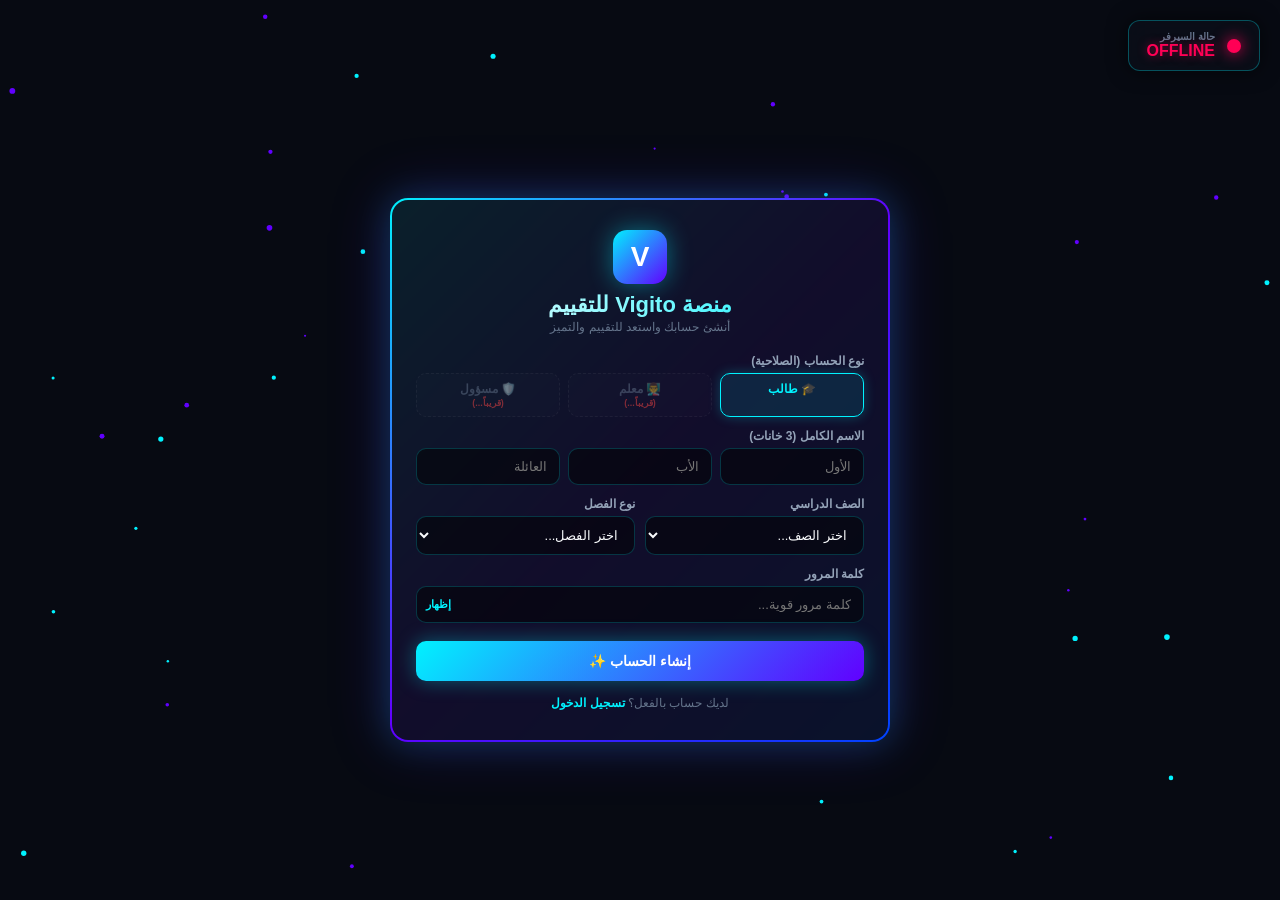
==== create_acc/register.html @ b008abef "Add files via upload" ====
<!DOCTYPE html>
<html lang="ar" dir="rtl">
<head>
    <meta charset="UTF-8">
    <meta name="viewport" content="width=device-width, initial-scale=1.0">
    <title>إنشاء حساب جديد | منصة Vigito للتقييم</title>
    <link rel="stylesheet" href="register.css">
</head>
<body>

    <!-- Server Status Indicator -->
    <div class="top-server-status">
        <div class="status-dot-large" id="statusDot"></div>
        <div class="status-info">
            <span class="status-label">حالة السيرفر</span>
            <span class="status-state" id="statusText">جاري الفحص...</span>
        </div>
    </div>

    <canvas id="bgCanvas"></canvas>

    <div class="card-wrapper">
        <div class="auth-container">
            <div class="brand-header">
                <div class="brand-logo">V</div>
                <h1 class="brand-title">منصة Vigito للتقييم</h1>
                <p class="brand-subtitle">أنشئ حسابك واستعد للتقييم والتميز</p>
            </div>

            <form id="registerForm" onsubmit="handleRegister(event)">
                <!-- Role Selector -->
                <div class="form-group">
                    <label class="form-label">نوع الحساب (الصلاحية)</label>
                    <div class="role-selector">
                        <div class="role-option selected" onclick="selectRole(this, 'student')">🎓 طالب</div>
                        <div class="role-option disabled" onclick="showDisabledToast('حسابات المعلمين')">
                            👨‍🏫 معلم
                            <span class="badge">(قريباً...)</span>
                        </div>
                        <div class="role-option disabled" onclick="showDisabledToast('حسابات المسؤولين')">
                            🛡️ مسؤول
                            <span class="badge">(قريباً...)</span>
                        </div>
                    </div>
                    <input type="hidden" id="selectedRole" value="student">
                </div>

                <!-- 3 Name Fields -->
                <div class="form-group">
                    <label class="form-label">الاسم الكامل (3 خانات)</label>
                    <div class="grid-3">
                        <input type="text" class="form-input" id="regFirstName" placeholder="الأول" required>
                        <input type="text" class="form-input" id="regMiddleName" placeholder="الأب" required>
                        <input type="text" class="form-input" id="regLastName" placeholder="العائلة" required>
                    </div>
                </div>

                <!-- Grade & Class Section -->
                <div class="grid-2">
                    <div class="form-group">
                        <label class="form-label">الصف الدراسي</label>
                        <select class="form-select" id="regGrade" required>
                            <option value="" disabled selected>اختر الصف...</option>
                            <optgroup label="الابتدائي">
                                <option value="G1">G1 - الأول الابتدائي</option>
                                <option value="G2">G2 - الثاني الابتدائي</option>
                                <option value="G3">G3 - الثالث الابتدائي</option>
                                <option value="G4">G4 - الرابع الابتدائي</option>
                                <option value="G5">G5 - الخامس الابتدائي</option>
                                <option value="G6">G6 - السادس الابتدائي</option>
                            </optgroup>
                            <optgroup label="الإعدادي">
                                <option value="Prep 1">Prep 1 - الأول الإعدادي</option>
                                <option value="Prep 2">Prep 2 - الثاني الإعدادي</option>
                                <option value="Prep 3">Prep 3 - الثالث الإعدادي</option>
                            </optgroup>
                            <optgroup label="الثانوي">
                                <option value="S1">S1 - الأول الثانوي</option>
                                <option value="S2">S2 - الثاني الثانوي</option>
                                <option value="S3">S3 - الثالث الثانوي</option>
                            </optgroup>
                        </select>
                    </div>

                    <div class="form-group">
                        <label class="form-label">نوع الفصل</label>
                        <select class="form-select" id="regSection" required>
                            <option value="" disabled selected>اختر الفصل...</option>
                            <option value="A">الفصل A</option>
                            <option value="B">الفصل B</option>
                            <option value="C">الفصل C</option>
                            <option value="D">الفصل D</option>
                        </select>
                    </div>
                </div>

                <!-- Password Field -->
                <div class="form-group">
                    <label class="form-label">كلمة المرور</label>
                    <div class="input-wrapper">
                        <input type="password" class="form-input" id="regPassword" placeholder="كلمة مرور قوية..." oninput="checkStrength(this.value)" required>
                        <button type="button" class="toggle-pwd" onclick="togglePassword('regPassword', this)">إظهار</button>
                    </div>
                    <div class="strength-meter" id="strengthMeter">
                        <div class="strength-bar" id="strengthBar"></div>
                    </div>
                </div>

                <button type="submit" class="btn-submit" id="btnRegSubmit">إنشاء الحساب ✨</button>
            </form>

            <div class="redirect-link">
                لديك حساب بالفعل؟ <a href="../index.html">تسجيل الدخول</a>
            </div>
        </div>
    </div>

    <div class="toast" id="toast"></div>

    <script>
    // Particles Background Logic
    const canvas = document.getElementById('bgCanvas');
    const ctx = canvas.getContext('2d');
    let width, height, particles = [];

    function resize() { width = canvas.width = window.innerWidth; height = canvas.height = window.innerHeight; }
    window.addEventListener('resize', resize); resize();

    class Particle {
        constructor() {
            this.x = Math.random() * width; this.y = Math.random() * height;
            this.radius = Math.random() * 2 + 1;
            this.vx = (Math.random() - 0.5) * 1; this.vy = (Math.random() - 0.5) * 1;
            this.color = ['#00f2fe', '#6100ff'][Math.floor(Math.random() * 2)];
        }
        update() {
            this.x += this.vx; this.y += this.vy;
            if (this.x < 0 || this.x > width) this.vx *= -1;
            if (this.y < 0 || this.y > height) this.vy *= -1;
            ctx.beginPath(); ctx.arc(this.x, this.y, this.radius, 0, Math.PI * 2);
            ctx.fillStyle = this.color; ctx.fill();
        }
    }
    for (let i = 0; i < 50; i++) particles.push(new Particle());
    function animate() {
        ctx.clearRect(0, 0, width, height);
        particles.forEach(p => p.update());
        requestAnimationFrame(animate);
    }
    animate();

    const API_URL = 'https://vigito.pythonanywhere.com';

    window.addEventListener('DOMContentLoaded', async () => {
        try {
            const res = await fetch(`${API_URL}/`);
            if (res.ok) {
                document.getElementById('statusDot').className = 'status-dot-large online';
                document.getElementById('statusText').className = 'status-state online';
                document.getElementById('statusText').textContent = 'ONLINE';
            } else throw new Error();
        } catch {
            document.getElementById('statusDot').className = 'status-dot-large offline';
            document.getElementById('statusText').className = 'status-state offline';
            document.getElementById('statusText').textContent = 'OFFLINE';
        }
    });

    function selectRole(element, role) {
        if (element.classList.contains('disabled')) return;
        document.querySelectorAll('.role-option').forEach(opt => opt.classList.remove('selected'));
        element.classList.add('selected');
        document.getElementById('selectedRole').value = role;
    }

    function showDisabledToast(roleName) {
        showToast(`التسجيل في ${roleName} غير متاح حالياً (قريباً...)`, 'error');
    }

    function togglePassword(id, btn) {
        const input = document.getElementById(id);
        if (input.type === 'password') { input.type = 'text'; btn.textContent = 'إخفاء'; }
        else { input.type = 'password'; btn.textContent = 'إظهار'; }
    }

    function checkStrength(password) {
        const meter = document.getElementById('strengthMeter');
        const bar = document.getElementById('strengthBar');
        if (!password) { meter.style.display = 'none'; return; }
        meter.style.display = 'block';
        let score = 0;
        if (password.length >= 6) score += 33;
        if (password.match(/[A-Z]/) || password.match(/[0-9]/)) score += 33;
        if (password.length >= 10 && password.match(/[^a-zA-Z0-9]/)) score += 34;
        bar.style.width = score + '%';
        if (score <= 33) bar.style.backgroundColor = '#ef4444';
        else if (score <= 66) bar.style.backgroundColor = '#f59e0b';
        else bar.style.backgroundColor = '#10b981';
    }

    function showToast(msg, type = 'success') {
        const t = document.getElementById('toast');
        t.textContent = msg; t.className = `toast ${type}`; t.style.display = 'block';
        setTimeout(() => t.style.display = 'none', 4000);
    }

    // handleRegister
    async function handleRegister(e) {
        e.preventDefault();
        const btn = document.getElementById('btnRegSubmit');
        btn.disabled = true;
        btn.textContent = 'جاري التوصيل بالسيرفر...';

        const payload = {
            firstName: document.getElementById('regFirstName').value.trim(),
            middleName: document.getElementById('regMiddleName').value.trim(),
            lastName: document.getElementById('regLastName').value.trim(),
            role: document.getElementById('selectedRole').value,
            grade: document.getElementById('regGrade').value,
            section: document.getElementById('regSection').value,
            password: document.getElementById('regPassword').value
        };

        try {
            const response = await fetch(`${API_URL}/api/register`, {
                method: 'POST',
                headers: { 'Content-Type': 'application/json' },
                body: JSON.stringify(payload)
            });

            const data = await response.json();

            if (response.ok && data.success) {
                showToast(data.message, 'success');
                // توجيه الطالب لصفحة تسجيل الدخول ومعه الـ username ليدخل به
                setTimeout(() => {
                    window.location.href = '../index.html';
                }, 2500);
            } else {
                showToast(data.message || 'حدث خطأ أثناء إنشاء الحساب', 'error');
            }
        } catch (err) {
            showToast('تعذر الاتصال بالسيرفر! حاول مرة أخرى', 'error');
        } finally {
            btn.disabled = false;
            btn.textContent = 'إنشاء الحساب ✨';
        }
    }
</script>
---- create_acc/register.css ----
/* ==========================================
   CYBERPUNK REGISTER STYLES (PURE CSS3)
   ========================================== */
* {
    box-sizing: border-box;
    margin: 0;
    padding: 0;
    font-family: 'Segoe UI', Tahoma, Geneva, Verdana, sans-serif;
    -webkit-tap-highlight-color: transparent;
}

:root {
    --bg-dark: #070a12;
    --neon-cyan: #00f2fe;
    --electric-blue: #4facfe;
    --deep-purple: #6100ff;
    --text-main: #f8fafc;
    --text-muted: #64748b;
    --card-bg: rgba(11, 15, 25, 0.92);
    --border-glow: linear-gradient(135deg, #00f2fe, #6100ff, #0044ff);
    --radius-lg: 18px;
    --radius-md: 10px;
    --transition: all 0.3s cubic-bezier(0.4, 0, 0.2, 1);
}

body {
    background-color: var(--bg-dark);
    color: var(--text-main);
    min-height: 100vh;
    display: flex;
    justify-content: center;
    align-items: center;
    padding: 20px;
    overflow-x: hidden;
    position: relative;
}

/* Top Right Server Status Indicator */
.top-server-status {
    position: fixed;
    top: 20px;
    right: 20px;
    z-index: 100;
    display: flex;
    align-items: center;
    gap: 12px;
    background: rgba(11, 15, 25, 0.85);
    border: 1px solid rgba(0, 242, 254, 0.3);
    padding: 10px 18px;
    border-radius: 12px;
    backdrop-filter: blur(12px);
    box-shadow: 0 0 20px rgba(0, 0, 0, 0.6);
}

.status-dot-large {
    width: 14px;
    height: 14px;
    border-radius: 50%;
    background-color: #f59e0b;
    box-shadow: 0 0 10px #f59e0b;
}

.status-dot-large.online { background-color: #00ff88; box-shadow: 0 0 15px #00ff88; }
.status-dot-large.offline { background-color: #ff0055; box-shadow: 0 0 15px #ff0055; }

.status-info { display: flex; flex-direction: column; text-align: right; }
.status-label { font-size: 10px; text-transform: uppercase; color: var(--text-muted); font-weight: 700; }
.status-state { font-size: 16px; font-weight: 900; color: #f59e0b; }
.status-state.online { color: #00ff88; text-shadow: 0 0 10px rgba(0, 255, 136, 0.5); }
.status-state.offline { color: #ff0055; text-shadow: 0 0 10px rgba(255, 0, 85, 0.5); }

/* Canvas Background */
#bgCanvas {
    position: fixed;
    top: 0;
    left: 0;
    width: 100vw;
    height: 100vh;
    z-index: 0;
}

/* Card Wrapper */
.card-wrapper {
    position: relative;
    z-index: 10;
    width: 100%;
    max-width: 500px;
    padding: 2px;
    border-radius: var(--radius-lg);
    background: var(--border-glow);
    box-shadow: 0 0 35px rgba(0, 242, 254, 0.2), 0 0 60px rgba(97, 0, 255, 0.25);
    margin-top: 40px;
}

.auth-container {
    width: 100%;
    background: var(--card-bg);
    border-radius: calc(var(--radius-lg) - 2px);
    padding: 30px 24px;
}

.brand-header { text-align: center; margin-bottom: 20px; }
.brand-logo {
    width: 54px; height: 54px;
    background: linear-gradient(135deg, var(--neon-cyan), var(--deep-purple));
    border-radius: 14px;
    display: inline-flex; justify-content: center; align-items: center;
    font-size: 28px; font-weight: 900; color: #fff;
    box-shadow: 0 0 25px rgba(0, 242, 254, 0.4);
    margin-bottom: 8px;
}
.brand-title {
    font-size: 22px; font-weight: 800;
    background: linear-gradient(90deg, #ffffff, var(--neon-cyan));
    -webkit-background-clip: text; -webkit-text-fill-color: transparent;
    margin-bottom: 2px;
}
.brand-subtitle { font-size: 12px; color: var(--text-muted); }

/* Forms Layout */
.form-group { display: flex; flex-direction: column; gap: 5px; margin-bottom: 12px; }
.grid-3 { display: grid; grid-template-columns: 1fr 1fr 1fr; gap: 8px; }
.grid-2 { display: grid; grid-template-columns: 1fr 1fr; gap: 10px; }

.form-label { font-size: 12px; font-weight: 600; color: #94a3b8; }
.input-wrapper { position: relative; display: flex; align-items: center; }

.form-input, .form-select {
    width: 100%; padding: 10px 12px;
    background: rgba(0, 0, 0, 0.5);
    border: 1px solid rgba(0, 242, 254, 0.2);
    border-radius: var(--radius-md);
    color: var(--text-main); font-size: 13px; outline: none;
    transition: var(--transition);
}

.form-select option { background: #0d1322; color: #fff; }
.form-input:focus, .form-select:focus {
    border-color: var(--neon-cyan);
    box-shadow: 0 0 12px rgba(0, 242, 254, 0.3);
}

.toggle-pwd {
    position: absolute; left: 10px; background: none; border: none;
    color: var(--neon-cyan); cursor: pointer; font-size: 11px; font-weight: bold;
}

/* Role Selector */
.role-selector { display: grid; grid-template-columns: 1fr 1fr 1fr; gap: 8px; }
.role-option {
    background: rgba(0, 0, 0, 0.5);
    border: 1px solid rgba(255, 255, 255, 0.1);
    padding: 8px 4px; border-radius: var(--radius-md);
    text-align: center; cursor: pointer; font-size: 12px; font-weight: 700;
    color: var(--text-muted); transition: var(--transition);
}
.role-option.selected {
    border-color: var(--neon-cyan); background: rgba(0, 242, 254, 0.1);
    color: var(--neon-cyan); box-shadow: 0 0 12px rgba(0, 242, 254, 0.25);
}
.role-option.disabled {
    opacity: 0.5; cursor: not-allowed; border-style: dashed;
    background: rgba(255, 255, 255, 0.02);
}
.role-option .badge { display: block; font-size: 9px; color: #ef4444; margin-top: 2px; }

/* Password Strength Bar */
.strength-meter {
    height: 4px; width: 100%; background: rgba(255, 255, 255, 0.1);
    border-radius: 2px; overflow: hidden; margin-top: 3px; display: none;
}
.strength-bar { height: 100%; width: 0%; transition: var(--transition); }

.btn-submit {
    width: 100%; padding: 12px;
    background: linear-gradient(135deg, var(--neon-cyan), var(--deep-purple));
    color: #fff; border: none; border-radius: var(--radius-md);
    font-size: 14px; font-weight: 800; cursor: pointer;
    box-shadow: 0 0 20px rgba(0, 242, 254, 0.35);
    margin-top: 6px; transition: var(--transition);
}
.btn-submit:hover { transform: translateY(-2px); box-shadow: 0 0 28px rgba(0, 242, 254, 0.55); }

.redirect-link { text-align: center; margin-top: 15px; font-size: 12px; color: var(--text-muted); }
.redirect-link a { color: var(--neon-cyan); text-decoration: none; font-weight: 700; }
.redirect-link a:hover { text-decoration: underline; }

/* Toast */
.toast {
    position: fixed; bottom: 25px; right: 20px; left: 20px; max-width: 400px;
    margin: 0 auto; padding: 12px 18px; border-radius: var(--radius-md);
    font-size: 13px; font-weight: 700; display: none; text-align: center; z-index: 999;
}
.toast.success { background: #10b981; color: #fff; }
.toast.error { background: #ef4444; color: #fff; }
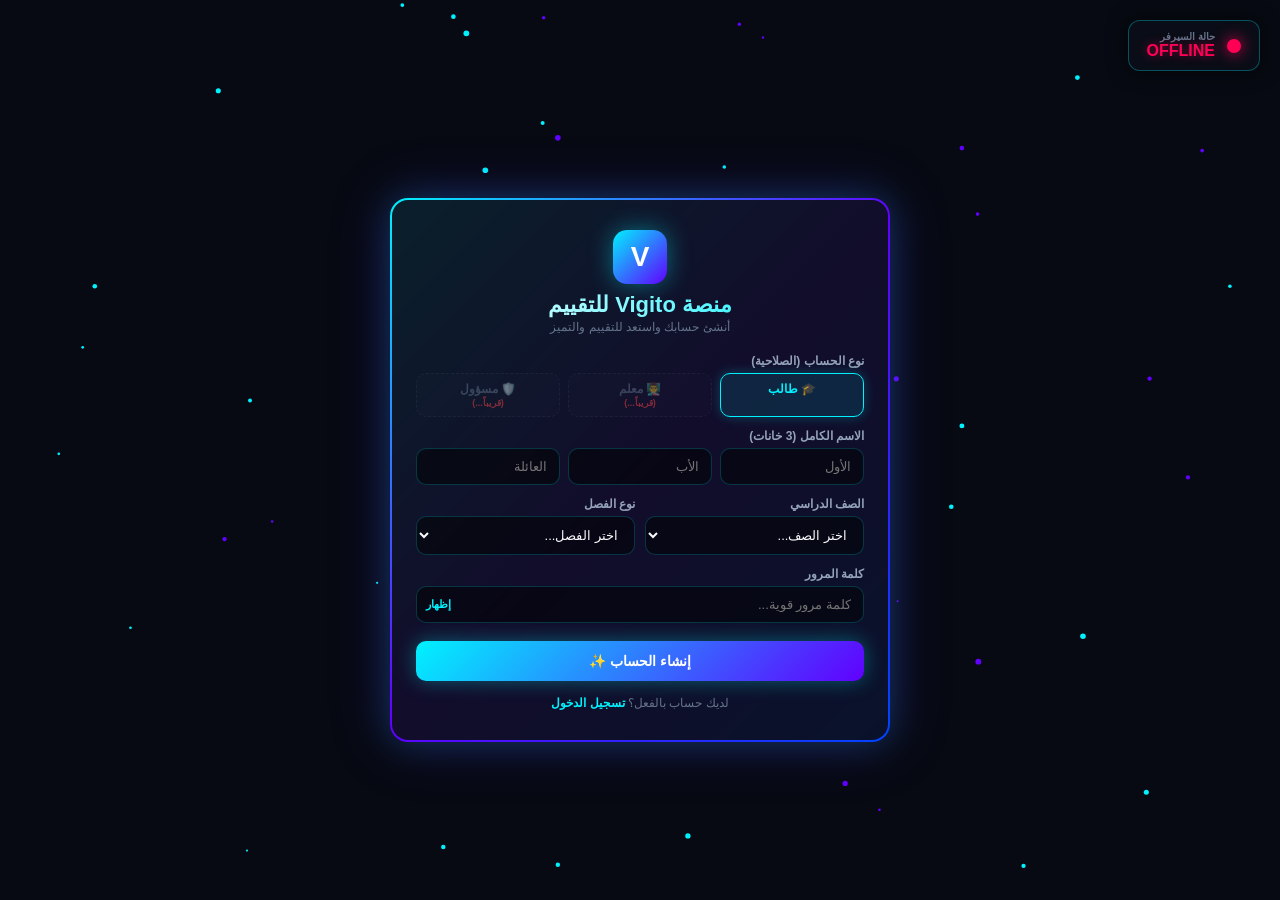
==== commit cf04b09a: "Add files via upload" ====
--- a/create_acc/register.html
+++ b/create_acc/register.html
@@ -117,6 +117,24 @@
 
     <div class="toast" id="toast"></div>
 
+    <!-- رسالة تحفيزية لطلاب الصفوف النهائية -->
+    <div id="schoolYearModal" class="school-year-modal" style="display: none;">
+        <div class="school-year-card" role="dialog" aria-modal="true"
+             aria-labelledby="schoolYearTitle">
+            <button type="button" id="closeSchoolYearModal"
+                    class="school-year-close" aria-label="إغلاق">×</button>
+            <div class="school-year-icon" aria-hidden="true">🎓</div>
+            <h2 id="schoolYearTitle">رسالة مهمة لك</h2>
+            <div id="schoolYearMessage" class="school-year-message"></div>
+            <div class="school-year-footer">
+                تذكّر دائمًا: مستقبلك يستحق منك أفضل ما لديك.
+            </div>
+            <button type="button" id="schoolYearConfirm"
+                    class="school-year-confirm">قرأت الرسالة ✓</button>
+        </div>
+    </div>
+
+
     <script>
     // Particles Background Logic
     const canvas = document.getElementById('bgCanvas');
@@ -204,6 +222,55 @@
         setTimeout(() => t.style.display = 'none', 4000);
     }
 
+
+    function showSchoolYearMessage(grade) {
+        const modal = document.getElementById('schoolYearModal');
+        const title = document.getElementById('schoolYearTitle');
+        const message = document.getElementById('schoolYearMessage');
+
+        if (grade === 'Prep 3') {
+            title.textContent = 'رسالة مهمة لطلاب الثالث الإعدادي';
+            message.textContent =
+                'أنت في سنة دراسية مهمة، لكنها ليست نهاية الطريق ولا سببًا للخوف. ' +
+                'اعتبر كل يوم فرصة جديدة لتفهم أكثر وتتقدم خطوة. نظّم وقتك، وذاكر ' +
+                'على فترات، وراجع دروسك أولًا بأول، واسأل عندما تواجه شيئًا لا تفهمه. ' +
+                'لا تقارن نفسك بالآخرين؛ قارن مستواك اليوم بمستواك أمس. خذ قسطًا كافيًا ' +
+                'من الراحة، واهتم بصحتك، وتذكّر أن النجاح الحقيقي يأتي من الاستمرار ' +
+                'والمحاولة والتعلّم من الأخطاء. ثق بنفسك وابذل أفضل ما تستطيع، خطوة بخطوة.';
+        } else if (grade === 'S3') {
+            title.textContent = 'رسالة مهمة لطلاب الثالث الثانوي';
+            message.textContent =
+                'أنت في سنة تحتاج إلى التركيز والتنظيم، لكن تذكّر أن قيمتك ومستقبلك ' +
+                'أكبر من امتحان واحد. ضع خطة واقعية تناسب وقتك، ووزّع المذاكرة على ' +
+                'الأيام بدل تأجيلها، ودرّب نفسك على حل الأسئلة ومراجعة أخطائك. خذ ' +
+                'استراحات منتظمة ونم جيدًا، ولا تجعل القلق يسرق منك وقت العمل. اطلب ' +
+                'المساعدة عندما تحتاج إليها، وابتعد عن مقارنة رحلتك برحلة غيرك. ' +
+                'استمر بهدوء وثبات، وركّز على ما تستطيع فعله اليوم؛ فكل خطوة صغيرة ' +
+                'منتظمة تقرّبك من هدفك.';
+        } else {
+            return;
+        }
+
+        modal.style.display = 'flex';
+        document.body.classList.add('school-year-modal-open');
+        document.getElementById('closeSchoolYearModal').focus();
+    }
+
+    function closeSchoolYearMessage() {
+        const modal = document.getElementById('schoolYearModal');
+        modal.style.display = 'none';
+        document.body.classList.remove('school-year-modal-open');
+        // بعد إغلاق الرسالة، انتقل إلى تسجيل الدخول لأن الحساب أُنشئ بالفعل.
+        window.location.href = '../index.html';
+    }
+
+    document.getElementById('closeSchoolYearModal').addEventListener(
+        'click', closeSchoolYearMessage
+    );
+    document.getElementById('schoolYearConfirm').addEventListener(
+        'click', closeSchoolYearMessage
+    );
+
     // handleRegister
     async function handleRegister(e) {
         e.preventDefault();
@@ -232,10 +299,16 @@
 
             if (response.ok && data.success) {
                 showToast(data.message, 'success');
-                // توجيه الطالب لصفحة تسجيل الدخول ومعه الـ username ليدخل به
-                setTimeout(() => {
-                    window.location.href = '../index.html';
-                }, 2500);
+
+                if (payload.grade === 'Prep 3' || payload.grade === 'S3') {
+                    // إظهار الرسالة بعد نجاح التسجيل فقط.
+                    showSchoolYearMessage(payload.grade);
+                } else {
+                    // الحفاظ على السلوك السابق لباقي الصفوف.
+                    setTimeout(() => {
+                        window.location.href = '../index.html';
+                    }, 2500);
+                }
             } else {
                 showToast(data.message || 'حدث خطأ أثناء إنشاء الحساب', 'error');
             }
--- a/create_acc/register.css
+++ b/create_acc/register.css
@@ -193,3 +193,130 @@
 }
 .toast.success { background: #10b981; color: #fff; }
 .toast.error { background: #ef4444; color: #fff; }
+
+
+/* School-year motivational modal */
+.school-year-modal {
+    position: fixed;
+    inset: 0;
+    z-index: 2000;
+    display: flex;
+    align-items: center;
+    justify-content: center;
+    padding: 18px;
+    background: rgba(2, 6, 18, 0.84);
+    backdrop-filter: blur(8px);
+    overflow-y: auto;
+}
+
+.school-year-card {
+    position: relative;
+    width: 100%;
+    max-width: 560px;
+    max-height: min(88vh, 760px);
+    overflow-y: auto;
+    padding: 30px 24px 24px;
+    border: 1px solid rgba(0, 242, 254, 0.55);
+    border-radius: 20px;
+    background: linear-gradient(145deg, rgba(11, 15, 25, 0.99), rgba(17, 13, 42, 0.99));
+    box-shadow: 0 0 35px rgba(0, 242, 254, 0.18), 0 0 55px rgba(97, 0, 255, 0.2);
+    text-align: right;
+    animation: schoolYearAppear 0.28s ease-out;
+}
+
+.school-year-close {
+    position: absolute;
+    top: 10px;
+    left: 12px;
+    width: 38px;
+    height: 38px;
+    border: 1px solid rgba(255, 255, 255, 0.16);
+    border-radius: 10px;
+    background: rgba(255, 255, 255, 0.06);
+    color: #fff;
+    font-size: 28px;
+    line-height: 1;
+    cursor: pointer;
+}
+
+.school-year-close:hover {
+    background: rgba(255, 0, 85, 0.2);
+    border-color: #ff0055;
+}
+
+.school-year-icon {
+    margin-bottom: 10px;
+    font-size: 42px;
+    text-align: center;
+}
+
+.school-year-card h2 {
+    margin: 0 28px 18px;
+    color: var(--neon-cyan);
+    font-size: 21px;
+    line-height: 1.6;
+    text-align: center;
+}
+
+.school-year-message {
+    color: #e2e8f0;
+    font-size: 15px;
+    line-height: 2;
+    white-space: normal;
+}
+
+.school-year-footer {
+    margin-top: 18px;
+    padding: 12px;
+    border-right: 3px solid var(--neon-cyan);
+    border-radius: 8px;
+    background: rgba(0, 242, 254, 0.07);
+    color: #fff;
+    font-weight: 700;
+    line-height: 1.8;
+}
+
+.school-year-confirm {
+    width: 100%;
+    margin-top: 20px;
+    padding: 12px 16px;
+    border: 0;
+    border-radius: var(--radius-md);
+    background: linear-gradient(135deg, var(--neon-cyan), var(--deep-purple));
+    color: #fff;
+    font-size: 14px;
+    font-weight: 800;
+    cursor: pointer;
+    box-shadow: 0 0 18px rgba(0, 242, 254, 0.22);
+}
+
+.school-year-confirm:hover {
+    transform: translateY(-1px);
+    box-shadow: 0 0 25px rgba(0, 242, 254, 0.35);
+}
+
+body.school-year-modal-open {
+    overflow: hidden;
+}
+
+@keyframes schoolYearAppear {
+    from { opacity: 0; transform: translateY(12px) scale(0.98); }
+    to { opacity: 1; transform: translateY(0) scale(1); }
+}
+
+@media (max-width: 480px) {
+    .school-year-card {
+        padding: 28px 18px 20px;
+    }
+
+    .school-year-card h2 {
+        font-size: 18px;
+        margin-inline: 24px;
+    }
+
+    .school-year-message {
+        font-size: 14px;
+        line-height: 1.9;
+    }
+}
+
